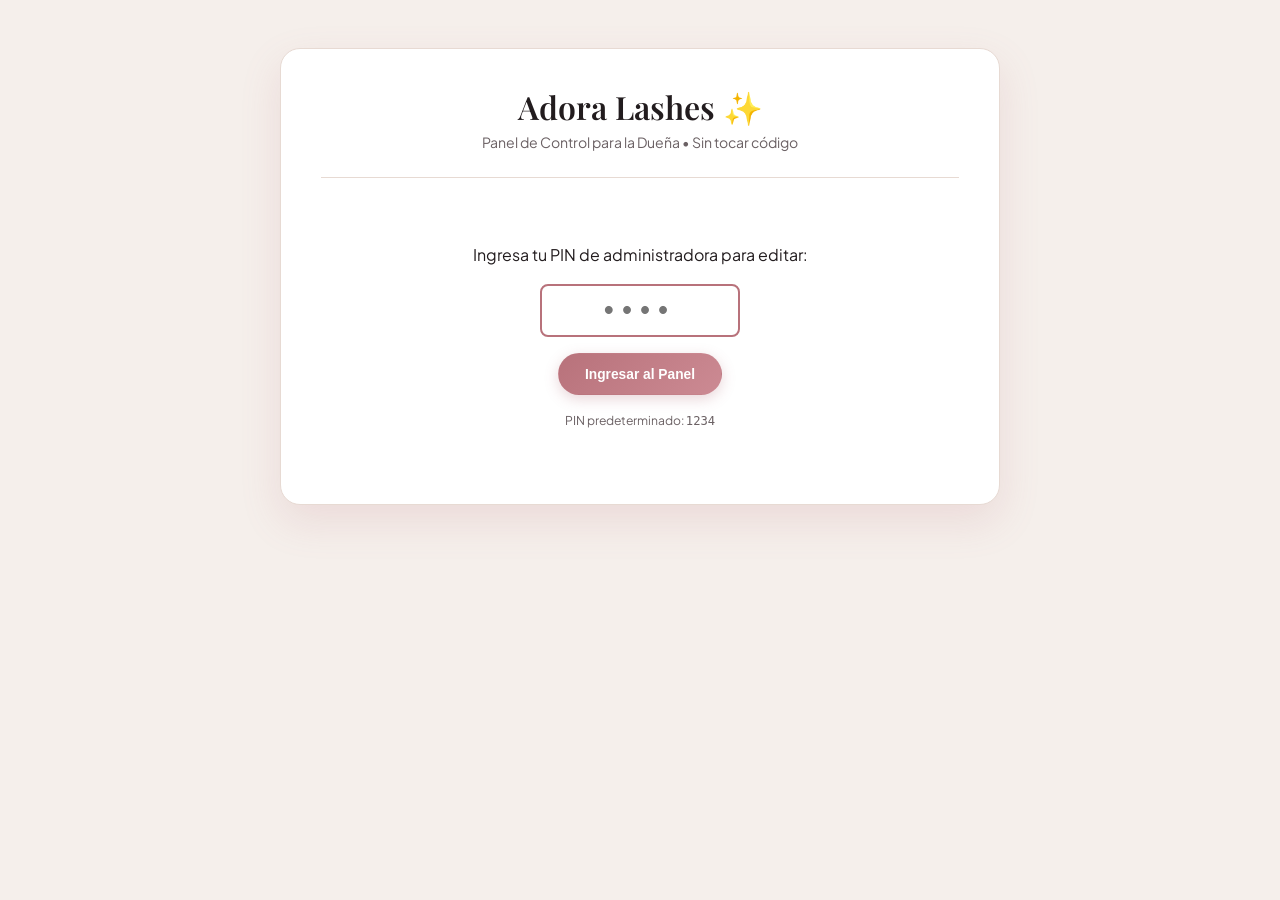
==== admin.html @ 778f9b96 "feat: Adora Lashes v2 - Agendador Bupa, paleta Cashmere, Guia fidedigna y editor visual" ====
<!DOCTYPE html>
<html lang="es">
<head>
  <meta charset="UTF-8">
  <meta name="viewport" content="width=device-width, initial-scale=1.0">
  <title>Panel de Administración | Adora Lashes</title>
  <meta name="robots" content="noindex, nofollow, noarchive">
  <link rel="preconnect" href="https://fonts.googleapis.com">
  <link rel="preconnect" href="https://fonts.gstatic.com" crossorigin>
  <link href="https://fonts.googleapis.com/css2?family=Playfair+Display:wght@600;700&family=Plus+Jakarta+Sans:wght@400;500;600;700&display=swap" rel="stylesheet">
  <link rel="stylesheet" href="style.css">
  <link rel="icon" href="data:image/svg+xml,<svg xmlns=%22http://www.w3.org/2000/svg%22 viewBox=%220 0 100 100%22><text y=%22.9em%22 font-size=%2290%22>✨</text></svg>">
  <style>
    body { background-color: #F5EFEB; min-height: 100vh; display: flex; flex-direction: column; }
    .admin-wrap { max-width: 720px; margin: 3rem auto; width: 90%; flex-grow: 1; }
    .admin-card { background: #FFFFFF; border: 1px solid var(--blush-200); border-radius: var(--radius-lg); padding: 2.5rem; box-shadow: var(--shadow-lg); }
    .admin-header { text-align: center; margin-bottom: 2rem; border-bottom: 1px solid var(--blush-200); padding-bottom: 1.5rem; }
    .admin-header h1 { font-size: 2rem; color: var(--dark); margin-bottom: 0.3rem; }
    .admin-header p { font-size: 0.88rem; color: var(--muted); }
    .pin-screen { text-align: center; padding: 2rem 0; }
    .pin-input { font-size: 1.8rem; letter-spacing: 8px; text-align: center; width: 200px; margin: 1rem auto; padding: 0.5rem; border: 2px solid var(--rose); border-radius: var(--radius-sm); outline: none; }
    .admin-section { margin-bottom: 1.8rem; }
    .admin-section h3 { font-size: 1.15rem; color: var(--rose); margin-bottom: 0.8rem; border-bottom: 1px dashed var(--blush-200); padding-bottom: 0.4rem; }
    .form-group label { font-size: 0.82rem; font-weight: 700; color: var(--dark); text-transform: uppercase; margin-bottom: 0.4rem; display: block; }
    .form-help { font-size: 0.76rem; color: var(--muted); margin-top: 0.3rem; }
    .admin-actions { display: flex; flex-wrap: wrap; gap: 0.8rem; margin-top: 2rem; padding-top: 1.5rem; border-top: 1px solid var(--blush-200); }
    .status-badge-preview { display: inline-block; padding: 0.3rem 0.8rem; border-radius: var(--pill); font-size: 0.8rem; font-weight: 700; }
    .status-open { background: #E8F5E9; color: #2E7D32; }
    .status-limited { background: #FFF8E1; color: #F57F17; }
    .status-closed { background: #FFEBEE; color: #C62828; }
    .msg-toast { display: none; padding: 0.8rem; border-radius: var(--radius-sm); text-align: center; font-size: 0.88rem; font-weight: 600; margin-bottom: 1.2rem; }
    .msg-success { background: #E8F5E9; color: #2E7D32; border: 1px solid #A5D6A7; }
  </style>
</head>
<body>

  <div class="admin-wrap">
    <div class="admin-card">
      <div class="admin-header">
        <h1>Adora Lashes ✨</h1>
        <p>Panel de Control para la Dueña • Sin tocar código</p>
      </div>

      <div id="toast" class="msg-toast msg-success"></div>

      <!-- Pantalla de Acceso con PIN -->
      <div id="loginScreen" class="pin-screen">
        <p>Ingresa tu PIN de administradora para editar:</p>
        <input type="password" id="pinInput" class="pin-input" maxlength="6" placeholder="••••">
        <br>
        <button type="button" id="loginBtn" class="btn btn-primary">Ingresar al Panel</button>
        <p class="form-help" style="margin-top:1rem">PIN predeterminado: <code>1234</code></p>
      </div>

      <!-- Formulario de Configuración -->
      <form id="adminForm" style="display:none;" novalidate>
        
        <div class="admin-section">
          <h3>1. Canal Oficial de WhatsApp</h3>
          <div class="form-group">
            <label for="waPhone">Enlace o Número de WhatsApp:</label>
            <input type="text" id="waPhone" class="form-group input" style="width:100%; padding:0.75rem; border:1px solid var(--blush-200); border-radius:6px;" required>
            <p class="form-help">Puedes colocar tu enlace QR (ej. <code>https://wa.me/qr/VRZJOHFBVE57G1</code>) o tu número con código (ej. <code>56912345678</code>).</p>
          </div>
        </div>

        <div class="admin-section">
          <h3>2. Barra de Anuncios Superior</h3>
          <div class="form-group">
            <label for="announcementText">Texto del Anuncio en la Web:</label>
            <input type="text" id="announcementText" class="form-group input" style="width:100%; padding:0.75rem; border:1px solid var(--blush-200); border-radius:6px;" maxlength="120" required>
            <p class="form-help">Ej: "✨ Fibras Coreanas & 100% Higiene • Agendando citas esta semana en Talca"</p>
          </div>
        </div>

        <div class="admin-section">
          <h3>3. Estado de la Agenda & Home Studio</h3>
          <div class="form-group">
            <label for="agendaStatus">Disponibilidad de Horas:</label>
            <select id="agendaStatus" style="width:100%; padding:0.75rem; border:1px solid var(--blush-200); border-radius:6px;">
              <option value="agendando">🟢 Agenda Abierta (Tomando Citas)</option>
              <option value="ultimos_cupos">🟡 Últimos Cupos del Mes</option>
              <option value="cerrada">🔴 Agenda Llena por Esta Semana</option>
            </select>
          </div>

          <div class="form-group" style="margin-top:1rem;">
            <label for="hoursText">Horarios de Atención:</label>
            <input type="text" id="hoursText" style="width:100%; padding:0.75rem; border:1px solid var(--blush-200); border-radius:6px;" placeholder="Lunes a Sábado: 10:00 - 20:30">
          </div>

          <div class="form-group" style="margin-top:1rem;">
            <label for="locationNote">Sector del Home Studio en Talca:</label>
            <input type="text" id="locationNote" style="width:100%; padding:0.75rem; border:1px solid var(--blush-200); border-radius:6px;" placeholder="Home Studio Climatizado (Talca)">
            <p class="form-help">Por seguridad, la dirección exacta no se muestra en la web; se indica que se envía por WhatsApp.</p>
          </div>
        </div>

        <div class="admin-actions">
          <button type="submit" class="btn btn-primary">
            💾 Guardar Cambios (Ver en Vivo)
          </button>
          
          <button type="button" id="downloadBtn" class="btn btn-outline">
            📥 Descargar config.json
          </button>

          <a href="index.html" class="btn btn-outline" target="_blank" rel="noopener noreferrer">
            👁️ Ver Sitio Web Principal →
          </a>
        </div>
      </form>

    </div>
  </div>

  <script>
    'use strict';
    const MASTER_PIN = '1234';
    const CONFIG_KEY = 'adoralash_admin_config';

    const loginScreen = document.getElementById('loginScreen');
    const adminForm = document.getElementById('adminForm');
    const pinInput = document.getElementById('pinInput');
    const loginBtn = document.getElementById('loginBtn');
    const toast = document.getElementById('toast');

    // Manejo de Login
    loginBtn.addEventListener('click', () => {
      if (pinInput.value.trim() === MASTER_PIN) {
        loginScreen.style.display = 'none';
        adminForm.style.display = 'block';
        loadValues();
      } else {
        alert('PIN incorrecto. El PIN predeterminado es 1234.');
        pinInput.value = '';
        pinInput.focus();
      }
    });

    pinInput.addEventListener('keydown', (e) => {
      if (e.key === 'Enter') loginBtn.click();
    });

    // Cargar valores existentes
    function loadValues() {
      let cfg = {
        whatsappPhone: "https://wa.me/qr/VRZJOHFBVE57G1",
        announcement: "✨ Fibras Coreanas & 100% Higiene • Atención en Home Studio Climatizado en Talca • Cita Previa",
        studioStatus: "agendando",
        hours: "Lunes a Sábado: 10:00 - 20:30 (Previa reserva)",
        locationNote: "Talca (Home Studio Privado - Dirección enviada al agendar por seguridad)"
      };

      const saved = localStorage.getItem(CONFIG_KEY);
      if (saved) {
        try { cfg = { ...cfg, ...JSON.parse(saved) }; } catch(e) {}
      }

      document.getElementById('waPhone').value = cfg.whatsappPhone || '';
      document.getElementById('announcementText').value = cfg.announcement || '';
      document.getElementById('agendaStatus').value = cfg.studioStatus || 'agendando';
      document.getElementById('hoursText').value = cfg.hours || '';
      document.getElementById('locationNote').value = cfg.locationNote || '';
    }

    function showToast(msg) {
      toast.textContent = msg;
      toast.style.display = 'block';
      setTimeout(() => { toast.style.display = 'none'; }, 3500);
    }

    // Guardar cambios
    adminForm.addEventListener('submit', (e) => {
      e.preventDefault();
      const cfg = {
        whatsappPhone: document.getElementById('waPhone').value.trim(),
        announcement: document.getElementById('announcementText').value.trim(),
        studioStatus: document.getElementById('agendaStatus').value,
        hours: document.getElementById('hoursText').value.trim(),
        locationNote: document.getElementById('locationNote').value.trim()
      };

      localStorage.setItem(CONFIG_KEY, JSON.stringify(cfg));
      showToast('✓ ¡Cambios guardados con éxito en este navegador!');
    });

    // Descargar config.json para subirlo al hosting
    document.getElementById('downloadBtn').addEventListener('click', () => {
      const cfg = {
        whatsappPhone: document.getElementById('waPhone').value.trim(),
        announcement: document.getElementById('announcementText').value.trim(),
        studioStatus: document.getElementById('agendaStatus').value,
        hours: document.getElementById('hoursText').value.trim(),
        locationNote: document.getElementById('locationNote').value.trim()
      };

      const blob = new Blob([JSON.stringify(cfg, null, 2)], { type: 'application/json' });
      const url = URL.createObjectURL(blob);
      const a = document.createElement('a');
      a.href = url;
      a.download = 'config.json';
      a.click();
      URL.revokeObjectURL(url);
      showToast('✓ Descarga de config.json lista para actualizar.');
    });
  </script>
</body>
</html>
---- style.css ----
/* ADORA LASHES - ESTÉTICA ALTA GAMA (Warm Cashmere, Nude Rosé & Deep Charcoal) */
:root {
  --serif: 'Playfair Display', Georgia, serif;
  --sans: 'Plus Jakarta Sans', -apple-system, sans-serif;
  --bg-page: #FBF9F7;
  --bg-card: #FFFFFF;
  --blush-50: #F8F3F0;
  --blush-100: #F3EAE4;
  --blush-200: #E7DAD3;
  --rose: #B8727B;
  --rose-hover: #9D5962;
  --rose-light: #CC8A93;
  --dark: #221C1E;
  --muted: #6B6164;
  --radius-sm: 8px;
  --radius-md: 14px;
  --radius-lg: 20px;
  --pill: 50px;
  --shadow-sm: 0 4px 14px rgba(184, 114, 123, 0.08);
  --shadow-md: 0 10px 28px rgba(184, 114, 123, 0.12);
  --shadow-lg: 0 16px 40px rgba(184, 114, 123, 0.16);
  --tr: all 0.25s ease;
}
*, *::before, *::after { box-sizing: border-box; margin: 0; padding: 0; }
html { scroll-behavior: smooth; font-size: 16px; }
body { font-family: var(--sans); background-color: var(--bg-page); color: var(--dark); line-height: 1.6; -webkit-font-smoothing: antialiased; }
.container { width: 90%; max-width: 1120px; margin: 0 auto; }
.text-center { text-align: center; }

/* Tipografía */
h1, h2, h3, h4 { font-family: var(--serif); font-weight: 600; line-height: 1.25; color: var(--dark); }
h1 { font-size: clamp(2.3rem, 4vw, 3.8rem); margin-bottom: 1rem; line-height: 1.15; }
h2 { font-size: clamp(1.8rem, 3vw, 2.5rem); margin-bottom: 0.8rem; }
h3 { font-size: 1.3rem; margin-bottom: 0.4rem; }
.italic-serif { font-style: italic; color: var(--rose); font-weight: 400; }
.section-kicker { text-transform: uppercase; letter-spacing: 2px; font-size: 0.74rem; font-weight: 700; color: var(--rose); display: block; margin-bottom: 0.5rem; }

/* Botones */
.btn { display: inline-flex; align-items: center; justify-content: center; gap: 0.5rem; padding: 0.8rem 1.6rem; border-radius: var(--pill); font-size: 0.86rem; font-weight: 600; text-decoration: none; cursor: pointer; transition: var(--tr); border: 1px solid transparent; }
.btn-sm { padding: 0.5rem 1.2rem; font-size: 0.8rem; }
.btn-primary { background: linear-gradient(135deg, var(--rose) 0%, var(--rose-light) 100%); color: #FFF; box-shadow: 0 4px 14px rgba(167, 93, 103, 0.25); }
.btn-primary:hover { background: var(--rose-hover); transform: translateY(-2px); box-shadow: 0 8px 20px rgba(167, 93, 103, 0.35); }
.btn-outline { background: transparent; color: var(--rose); border-color: var(--rose); }
.btn-outline:hover { background: var(--blush-100); }
.btn-block { width: 100%; }

/* Header & Barra Superior */
.top-announcement { background: linear-gradient(90deg, #9C515B, #B86B76, #9C515B); color: #FFF; text-align: center; font-size: 0.78rem; font-weight: 600; padding: 0.4rem 1rem; letter-spacing: 0.3px; }
.site-header { position: sticky; top: 0; background: rgba(250, 247, 246, 0.95); backdrop-filter: blur(12px); border-bottom: 1px solid rgba(236, 207, 199, 0.6); z-index: 100; padding: 0.75rem 0; }
.nav-wrapper { display: flex; justify-content: space-between; align-items: center; }
.brand-logo { text-decoration: none; display: flex; align-items: center; gap: 0.75rem; }
.brand-avatar-mini { width: 44px; height: 44px; border-radius: 50%; padding: 2px; background: linear-gradient(135deg, var(--rose), var(--blush-200)); box-shadow: var(--shadow-sm); }
.brand-avatar-mini img { width: 100%; height: 100%; border-radius: 50%; object-fit: cover; }
.brand-name { font-family: var(--serif); font-size: 1.35rem; font-weight: 700; color: var(--dark); }
.brand-sub { font-size: 0.6rem; letter-spacing: 2px; color: var(--rose); font-weight: 700; margin-top: -3px; display: block; }
.nav-menu { display: flex; align-items: center; gap: 1.6rem; }
.nav-menu a:not(.btn) { text-decoration: none; color: var(--dark); font-size: 0.85rem; font-weight: 600; transition: var(--tr); }
.nav-menu a:not(.btn):hover { color: var(--rose); }
.nav-special { color: var(--rose) !important; background: var(--blush-100); padding: 0.3rem 0.8rem; border-radius: var(--pill); border: 1px solid var(--blush-200); }
.mobile-menu-btn { display: none; background: none; border: none; cursor: pointer; width: 26px; height: 18px; position: relative; }
.mobile-menu-btn span { display: block; width: 100%; height: 2px; background: var(--dark); position: absolute; transition: var(--tr); }
.mobile-menu-btn span:first-child { top: 3px; }
.mobile-menu-btn span:last-child { bottom: 3px; }

/* Hero */
.hero { padding: 3.5rem 0 3rem; }
.hero-grid { display: grid; grid-template-columns: 1.15fr 0.85fr; gap: 2.5rem; align-items: center; }
.profile-pill { display: inline-flex; align-items: center; gap: 0.5rem; padding: 0.3rem 0.9rem; background: var(--blush-100); border: 1px solid var(--blush-200); border-radius: var(--pill); font-size: 0.78rem; font-weight: 700; color: var(--rose); margin-bottom: 1rem; }
.bio-highlight-box { background: var(--bg-card); border-left: 3px solid var(--rose); padding: 0.9rem 1.1rem; border-radius: 0 var(--radius-sm) var(--radius-sm) 0; box-shadow: var(--shadow-sm); margin-bottom: 1.6rem; font-size: 0.88rem; color: var(--muted); }
.bio-highlight-box strong { color: var(--dark); }
.faith-quote { font-family: var(--serif); font-size: 0.9rem; color: var(--rose); margin-top: 0.4rem; }
.hero-actions { display: flex; gap: 1rem; align-items: center; flex-wrap: wrap; margin-bottom: 1.6rem; }
.hero-perks { display: flex; gap: 1.3rem; font-size: 0.8rem; color: var(--muted); font-weight: 600; }

/* Instagram Card Mockup */
.instagram-card-mockup { background: var(--bg-card); border: 1px solid var(--blush-200); border-radius: var(--radius-lg); padding: 1.5rem; box-shadow: var(--shadow-lg); }
.insta-header { display: flex; align-items: center; gap: 1.1rem; margin-bottom: 1rem; }
.insta-avatar-large { width: 72px; height: 72px; border-radius: 50%; padding: 2px; background: linear-gradient(135deg, var(--rose), var(--blush-200)); flex-shrink: 0; }
.insta-avatar-large img { width: 100%; height: 100%; border-radius: 50%; object-fit: cover; }
.insta-user { font-weight: 700; font-size: 1.05rem; }
.verified-badge { background: var(--rose); color: #FFF; width: 17px; height: 17px; border-radius: 50%; display: inline-flex; align-items: center; justify-content: center; font-size: 0.62rem; margin-left: 0.3rem; }
.insta-stats { display: flex; gap: 1.2rem; margin-top: 0.4rem; }
.stat-box { display: flex; flex-direction: column; }
.stat-num { font-weight: 700; font-size: 0.92rem; color: var(--dark); }
.stat-lbl { font-size: 0.68rem; color: var(--muted); }
.real-works-preview { display: grid; grid-template-columns: 1fr 1fr; gap: 0.75rem; }
.work-thumb { border-radius: var(--radius-sm); overflow: hidden; position: relative; border: 1px solid var(--blush-200); }
.work-thumb img { width: 100%; height: 125px; object-fit: cover; display: block; transition: transform 0.4s ease; }
.work-thumb:hover img { transform: scale(1.06); }
.work-label { position: absolute; bottom: 0; left: 0; right: 0; background: rgba(34, 28, 30, 0.85); color: #FFF; font-size: 0.68rem; font-weight: 700; text-align: center; padding: 0.2rem 0.4rem; }

/* Sección Servicios & Asistente */
.section { padding: 4rem 0; }
.section-head { max-width: 660px; margin: 0 auto 2.5rem; }
.section-desc { color: var(--muted); font-size: 0.94rem; }
.style-advisor { background: var(--blush-100); padding: 1.2rem; border-radius: var(--radius-md); border: 1px solid var(--blush-200); margin-top: 1.5rem; }
.advisor-title { display: block; font-size: 0.78rem; font-weight: 700; color: var(--rose); margin-bottom: 0.7rem; text-transform: uppercase; letter-spacing: 1px; }
.advisor-options { display: flex; flex-wrap: wrap; gap: 0.5rem; justify-content: center; }
.advisor-btn { background: #FFF; border: 1px solid var(--blush-200); padding: 0.4rem 0.9rem; border-radius: var(--pill); font: inherit; font-size: 0.8rem; font-weight: 600; color: var(--dark); cursor: pointer; transition: var(--tr); }
.advisor-btn:hover, .advisor-btn.active { background: var(--rose); color: #FFF; border-color: var(--rose); box-shadow: 0 4px 10px rgba(167, 93, 103, 0.2); }

/* Grid de Servicios */
.services-grid { display: grid; grid-template-columns: repeat(auto-fit, minmax(270px, 1fr)); gap: 1.6rem; }
.service-card { background: var(--bg-card); border-radius: var(--radius-md); border: 1px solid rgba(236, 207, 199, 0.7); box-shadow: var(--shadow-sm); overflow: hidden; display: flex; flex-direction: column; transition: var(--tr); position: relative; }
.service-card:hover { transform: translateY(-4px); box-shadow: var(--shadow-md); border-color: var(--rose); }
.service-card.card-highlight { border-color: var(--rose); box-shadow: 0 0 0 3px rgba(167, 93, 103, 0.25); transform: translateY(-4px); }
.service-card.featured { border: 1.5px solid var(--rose); }
.card-img-header { width: 100%; height: 180px; overflow: hidden; }
.card-img-header img { width: 100%; height: 100%; object-fit: cover; transition: transform 0.4s ease; }
.service-card:hover .card-img-header img { transform: scale(1.06); }
.card-body { padding: 1.6rem 1.4rem; display: flex; flex-direction: column; flex-grow: 1; }
.card-badge { position: absolute; top: 12px; right: 14px; font-size: 0.65rem; font-weight: 700; text-transform: uppercase; padding: 0.2rem 0.65rem; border-radius: var(--pill); background: var(--rose); color: #FFF; box-shadow: 0 4px 8px rgba(0,0,0,0.15); }
.service-number { font-size: 0.7rem; color: var(--rose); font-weight: 700; letter-spacing: 1.5px; text-transform: uppercase; margin-bottom: 0.35rem; }
.service-card p { font-size: 0.85rem; color: var(--muted); line-height: 1.5; margin-bottom: 1.1rem; }
.card-features { list-style: none; font-size: 0.8rem; margin-bottom: 1.4rem; flex-grow: 1; }
.card-features li { margin-bottom: 0.4rem; }
.card-features li::before { content: "• "; color: var(--rose); font-weight: bold; }
.card-link { color: var(--rose); text-decoration: none; font-size: 0.85rem; font-weight: 700; transition: var(--tr); }
.card-link:hover { color: var(--dark); padding-left: 3px; }

/* Diseños de Autor */
.specials-section { background: linear-gradient(180deg, var(--blush-50) 0%, var(--blush-100) 100%); border-top: 1px solid var(--blush-200); border-bottom: 1px solid var(--blush-200); }
.specials-grid { display: grid; grid-template-columns: 1fr 1fr; gap: 1.8rem; max-width: 920px; margin: 0 auto; }
.special-card { background: #FFF; border: 1.5px solid var(--rose); border-radius: var(--radius-lg); overflow: hidden; box-shadow: var(--shadow-md); position: relative; display: flex; flex-direction: column; }
.special-badge { position: absolute; top: 12px; right: 12px; background: var(--rose); color: #FFF; font-size: 0.68rem; font-weight: 700; text-transform: uppercase; padding: 0.25rem 0.75rem; border-radius: var(--pill); z-index: 2; }
.special-img-wrap { width: 100%; height: 200px; overflow: hidden; }
.special-img-wrap img { width: 100%; height: 100%; object-fit: cover; transition: transform 0.4s ease; }
.special-card:hover .special-img-wrap img { transform: scale(1.05); }
.special-content { padding: 1.8rem 1.6rem; display: flex; flex-direction: column; flex-grow: 1; }
.special-sub { color: var(--rose); font-size: 0.85rem; font-weight: 600; margin-bottom: 1.1rem; }

/* Galería */
.gallery-grid { display: grid; grid-template-columns: repeat(auto-fit, minmax(250px, 1fr)); gap: 1.2rem; }
.gallery-item { border-radius: var(--radius-md); overflow: hidden; position: relative; aspect-ratio: 4 / 3; box-shadow: var(--shadow-sm); border: 1px solid var(--blush-200); }
.gallery-item img { width: 100%; height: 100%; object-fit: cover; transition: transform 0.5s ease; }
.gallery-item:hover img { transform: scale(1.08); }
.gallery-caption { position: absolute; bottom: 0; left: 0; right: 0; background: linear-gradient(to top, rgba(34, 28, 30, 0.9) 0%, transparent 100%); color: #FFF; font-size: 0.78rem; font-weight: 600; padding: 1.2rem 0.8rem 0.5rem; }

/* Guía de Cuidados */
.care-section { background: linear-gradient(180deg, var(--bg-page) 0%, var(--blush-100) 100%); border-top: 1px solid var(--blush-200); border-bottom: 1px solid var(--blush-200); }
.care-grid { display: grid; grid-template-columns: repeat(auto-fit, minmax(240px, 1fr)); gap: 1.4rem; }
.care-card { background: #FFFFFF; padding: 1.8rem 1.4rem; border-radius: var(--radius-md); border: 1px solid var(--blush-200); box-shadow: var(--shadow-sm); position: relative; display: flex; flex-direction: column; }
.care-step { font-size: 0.7rem; font-weight: 700; color: var(--rose); text-transform: uppercase; letter-spacing: 1px; margin-bottom: 0.5rem; display: block; }
.care-card h4 { font-size: 1.15rem; margin-bottom: 0.5rem; color: var(--dark); }
.care-card p { font-size: 0.85rem; color: var(--muted); line-height: 1.5; }
.care-card.care-full { grid-column: 1 / -1; background: linear-gradient(135deg, #FFFFFF 0%, var(--blush-50) 100%); border: 1.5px solid var(--rose); }

/* Home Studio Box */
.studio-box { background: #FFFFFF; border: 1px solid var(--blush-200); border-radius: var(--radius-lg); padding: 2.5rem 2rem; box-shadow: var(--shadow-md); text-align: center; max-width: 780px; margin: 0 auto; }
.studio-badge { display: inline-block; padding: 0.35rem 1rem; background: var(--blush-100); color: var(--rose); font-size: 0.78rem; font-weight: 700; border-radius: var(--pill); margin-bottom: 1rem; border: 1px solid var(--blush-200); }
.studio-box p { font-size: 0.95rem; color: var(--muted); line-height: 1.6; margin-bottom: 1.4rem; }
.studio-privacy-notice { background: var(--blush-50); border: 1px dashed var(--rose); border-radius: var(--radius-sm); padding: 0.9rem 1.2rem; font-size: 0.84rem; color: var(--dark); }

/* Formulario */
.contact-container { max-width: 660px; }
.clean-form { background: #FFF; padding: 2.2rem; border-radius: var(--radius-lg); border: 1px solid var(--blush-200); box-shadow: var(--shadow-lg); }
.form-row { display: grid; grid-template-columns: 1fr 1fr; gap: 1rem; }
.form-group { margin-bottom: 1rem; }
.form-group label { display: block; font-size: 0.78rem; font-weight: 600; margin-bottom: 0.35rem; text-transform: uppercase; color: var(--dark); }
.form-group input, .form-group select { width: 100%; padding: 0.7rem 0.9rem; border: 1px solid var(--blush-200); border-radius: var(--radius-sm); background: var(--bg-page); font: inherit; font-size: 0.86rem; outline: none; transition: var(--tr); }
.form-group input:focus, .form-group select:focus { border-color: var(--rose); background: #FFF; box-shadow: 0 0 0 3px rgba(167, 93, 103, 0.15); }
.privacy-check { display: flex; align-items: flex-start; gap: 0.5rem; font-size: 0.76rem; color: var(--muted); margin-bottom: 1.2rem; cursor: pointer; }
.privacy-check input { margin-top: 0.15rem; accent-color: var(--rose); }
.form-feedback { margin-top: 0.8rem; font-size: 0.84rem; text-align: center; min-height: 1.2rem; }
.form-feedback.error { color: #D32F2F; }
.form-feedback.success { color: #2E7D32; }

/* Botón Flotante WhatsApp & Footer */
.whatsapp-float { position: fixed; bottom: 20px; right: 20px; background: #25D366; color: #FFF; width: 52px; height: 52px; border-radius: 50%; display: flex; align-items: center; justify-content: center; box-shadow: 0 8px 22px rgba(37, 211, 102, 0.4); z-index: 99; transition: var(--tr); text-decoration: none; }
.whatsapp-float:hover { transform: scale(1.1); box-shadow: 0 12px 28px rgba(37, 211, 102, 0.55); }
.site-footer { background: #1C1719; color: #FAF7F6; padding: 3rem 0 1.5rem; margin-top: 3.5rem; }
.footer-grid { display: grid; grid-template-columns: 2fr 1fr 1fr; gap: 2rem; padding-bottom: 1.8rem; border-bottom: 1px solid rgba(255, 255, 255, 0.1); }
.footer-brand .brand-title { color: #FFF; font-size: 1.5rem; }
.footer-brand p { color: #B5ABB0; font-size: 0.84rem; margin: 0.5rem 0 0.8rem; line-height: 1.6; }
.footer-social a { color: var(--blush-200); text-decoration: none; font-size: 0.84rem; font-weight: 600; }
.footer-col h6 { font-size: 0.78rem; text-transform: uppercase; letter-spacing: 2px; color: var(--rose-light); margin-bottom: 0.8rem; }
.footer-col ul { list-style: none; }
.footer-col ul li { font-size: 0.82rem; color: #B5ABB0; margin-bottom: 0.4rem; }
.footer-bottom { padding-top: 1.2rem; color: #7D7277; font-size: 0.74rem; }

/* Modal Secreto de Administración */
.secret-admin-modal { position: fixed; inset: 0; background: rgba(34, 28, 30, 0.7); backdrop-filter: blur(8px); z-index: 10000; display: flex; align-items: center; justify-content: center; padding: 1rem; }
.secret-admin-card { background: #FFFFFF; border: 1px solid var(--blush-200); border-radius: var(--radius-lg); padding: 2rem 1.8rem; width: 100%; max-width: 420px; box-shadow: var(--shadow-lg); position: relative; text-align: center; }
.secret-close { position: absolute; top: 10px; right: 14px; background: none; border: none; font-size: 1.6rem; cursor: pointer; color: var(--muted); }
.secret-input { width: 100%; padding: 0.7rem 0.9rem; border: 1px solid var(--blush-200); border-radius: var(--radius-sm); background: var(--bg-page); font: inherit; font-size: 0.88rem; margin: 0.4rem 0 0.8rem; outline: none; }
.secret-field { text-align: left; margin-bottom: 0.8rem; }
.secret-field label { font-size: 0.74rem; font-weight: 700; color: var(--rose); text-transform: uppercase; }
.quick-status-btns { display: flex; gap: 0.35rem; margin-top: 0.3rem; flex-wrap: wrap; }
.quick-btn { background: var(--blush-100); border: 1px solid var(--blush-200); padding: 0.25rem 0.6rem; border-radius: var(--pill); font-size: 0.72rem; cursor: pointer; font-weight: 600; color: var(--dark); transition: var(--tr); }
.quick-btn:hover { background: var(--rose); color: #FFFFFF; }

/* Modo Diseñador Visual Activo */
body.designer-mode-active [contenteditable="true"] { outline: 1.5px dashed var(--rose) !important; outline-offset: 3px; cursor: text !important; }
body.designer-mode-active [contenteditable="true"]:hover { outline-color: #2E7D32 !important; background-color: rgba(255, 255, 255, 0.4); }
body.designer-mode-active [contenteditable="true"]:focus { outline: 2px solid var(--rose) !important; background-color: #FFFFFF; }

/* Barra Flotante del Diseñador */
.designer-bar { position: fixed; bottom: 14px; left: 50%; transform: translateX(-50%); background: #1C1719; color: #FFFFFF; padding: 0.5rem 1rem; border-radius: var(--pill); box-shadow: 0 10px 30px rgba(0, 0, 0, 0.45); z-index: 10001; display: flex; align-items: center; gap: 0.6rem; max-width: 95vw; flex-wrap: wrap; justify-content: center; border: 1px solid rgba(255, 255, 255, 0.15); }
.designer-bar span { font-size: 0.76rem; font-weight: 600; color: #EADFD8; }
.designer-btn { background: rgba(255, 255, 255, 0.12); border: 1px solid rgba(255, 255, 255, 0.2); color: #FFFFFF; padding: 0.4rem 0.75rem; border-radius: var(--pill); font: inherit; font-size: 0.75rem; font-weight: 600; cursor: pointer; transition: var(--tr); display: inline-flex; align-items: center; gap: 0.3rem; }
.designer-btn:hover { background: var(--rose); color: #FFFFFF; }
.designer-btn.btn-save { background: #2E7D32; border-color: #4CAF50; }
.designer-btn.btn-save:hover { background: #1B5E20; }
.designer-btn.btn-exit { background: #C62828; border-color: #EF5350; }
.designer-btn.btn-exit:hover { background: #B71C1C; }

/* Popover Flotante de Colores */
.color-picker-popover { position: fixed; bottom: 70px; left: 50%; transform: translateX(-50%); background: #FFFFFF; border: 1px solid var(--blush-200); border-radius: var(--radius-md); padding: 1.2rem; box-shadow: var(--shadow-lg); z-index: 10002; width: 320px; max-width: 90vw; color: var(--dark); text-align: left; }
.color-picker-popover h4 { font-size: 0.95rem; margin-bottom: 0.6rem; color: var(--dark); }
.preset-grid { display: grid; grid-template-columns: 1fr 1fr; gap: 0.5rem; margin-bottom: 0.8rem; }
.preset-theme-btn { display: flex; align-items: center; gap: 0.5rem; padding: 0.4rem 0.6rem; background: var(--bg-page); border: 1px solid var(--blush-200); border-radius: var(--radius-sm); font: inherit; font-size: 0.75rem; font-weight: 600; cursor: pointer; text-align: left; }
.preset-theme-btn:hover { border-color: var(--rose); background: #FFFFFF; }
.theme-dot { width: 14px; height: 14px; border-radius: 50%; border: 1px solid rgba(0,0,0,0.1); flex-shrink: 0; }
.custom-color-inputs { display: flex; gap: 0.8rem; align-items: center; padding-top: 0.6rem; border-top: 1px dashed var(--blush-200); justify-content: space-between; }
.color-input-item { display: flex; flex-direction: column; gap: 0.2rem; font-size: 0.72rem; font-weight: 700; color: var(--muted); }
.color-input-item input[type="color"] { width: 44px; height: 32px; border: 1px solid var(--blush-200); border-radius: 6px; cursor: pointer; padding: 0; background: none; }

/* Agendamiento Fácil Estilo Bupa */
.bupa-card { background: #FFFFFF; border: 1px solid var(--blush-200); border-radius: var(--radius-lg); padding: 2.2rem 1.8rem; box-shadow: var(--shadow-lg); max-width: 680px; margin: 0 auto; text-align: center; }
.stepper-header { margin-bottom: 2rem; }
.stepper-progress-track { height: 6px; background: var(--blush-100); border-radius: var(--pill); overflow: hidden; margin-bottom: 0.8rem; }
.stepper-progress-fill { height: 100%; background: linear-gradient(90deg, var(--rose), var(--rose-light)); border-radius: var(--pill); transition: width 0.35s ease; }
.stepper-steps-indicator { display: flex; justify-content: space-between; font-size: 0.76rem; font-weight: 700; color: var(--muted); }
.step-num-pill.active { color: var(--rose); }
.bupa-question { font-size: 1.4rem; color: var(--dark); margin-bottom: 0.3rem; }
.bupa-sub { font-size: 0.85rem; color: var(--muted); margin-bottom: 1.4rem; }
.bupa-choices-grid { display: grid; grid-template-columns: 1fr 1fr; gap: 0.85rem; }
.bupa-choice-btn { background: var(--bg-page); border: 1.5px solid var(--blush-200); border-radius: var(--radius-md); padding: 0.95rem 0.85rem; display: flex; align-items: center; gap: 0.75rem; text-align: left; cursor: pointer; transition: var(--tr); }
.bupa-choice-btn:hover, .bupa-choice-btn.selected { border-color: var(--rose); background: #FFFFFF; transform: translateY(-2px); box-shadow: var(--shadow-sm); }
.bupa-choice-icon { font-size: 1.4rem; flex-shrink: 0; }
.bupa-choice-info strong { display: block; font-size: 0.86rem; color: var(--dark); }
.bupa-choice-info small { font-size: 0.72rem; color: var(--muted); line-height: 1.2; display: block; margin-top: 2px; }
.chips-group { text-align: left; }
.chips-label { font-size: 0.78rem; font-weight: 700; color: var(--rose); text-transform: uppercase; display: block; margin-bottom: 0.5rem; }
.chips-row { display: flex; flex-wrap: wrap; gap: 0.5rem; }
.time-chip { background: var(--bg-page); border: 1px solid var(--blush-200); padding: 0.55rem 0.95rem; border-radius: var(--pill); font: inherit; font-size: 0.82rem; font-weight: 600; color: var(--dark); cursor: pointer; transition: var(--tr); }
.time-chip:hover, .time-chip.active { background: var(--rose); color: #FFFFFF; border-color: var(--rose); box-shadow: 0 4px 12px rgba(184, 114, 123, 0.25); }
.bupa-input-wrap { margin-bottom: 1.2rem; }
.bupa-name-input { width: 100%; max-width: 440px; padding: 0.85rem 1.1rem; border: 2px solid var(--blush-200); border-radius: var(--radius-md); font: inherit; font-size: 1rem; text-align: center; outline: none; transition: var(--tr); background: var(--bg-page); }
.bupa-name-input:focus { border-color: var(--rose); background: #FFFFFF; box-shadow: 0 0 0 3px rgba(184, 114, 123, 0.15); }
.bupa-summary-card { background: var(--blush-50); border: 1px dashed var(--rose); border-radius: var(--radius-sm); padding: 0.8rem 1.2rem; margin-bottom: 1.2rem; display: flex; justify-content: space-around; flex-wrap: wrap; gap: 0.6rem; font-size: 0.82rem; }
.summary-item .sum-lbl { color: var(--muted); margin-right: 0.3rem; }
.summary-item strong { color: var(--dark); }
.bupa-nav-actions { display: flex; justify-content: center; gap: 0.8rem; margin-top: 1.4rem; flex-wrap: wrap; }
.btn-block-cta { width: 100%; max-width: 440px; font-size: 0.92rem; padding: 0.95rem; }
.privacy-tiny-row { margin-bottom: 0.8rem; text-align: center; }

/* Responsive */
@media (max-width: 900px) { .hero-grid, .specials-grid, .footer-grid { grid-template-columns: 1fr; } }
@media (max-width: 768px) {
  .form-row { grid-template-columns: 1fr; }
  .mobile-menu-btn { display: block; }
  .nav-menu { position: absolute; top: 100%; left: 0; right: 0; background: var(--bg-page); flex-direction: column; padding: 1.2rem; box-shadow: var(--shadow-lg); border-bottom: 1px solid var(--blush-200); display: none; }
  .nav-menu.open { display: flex; }
}
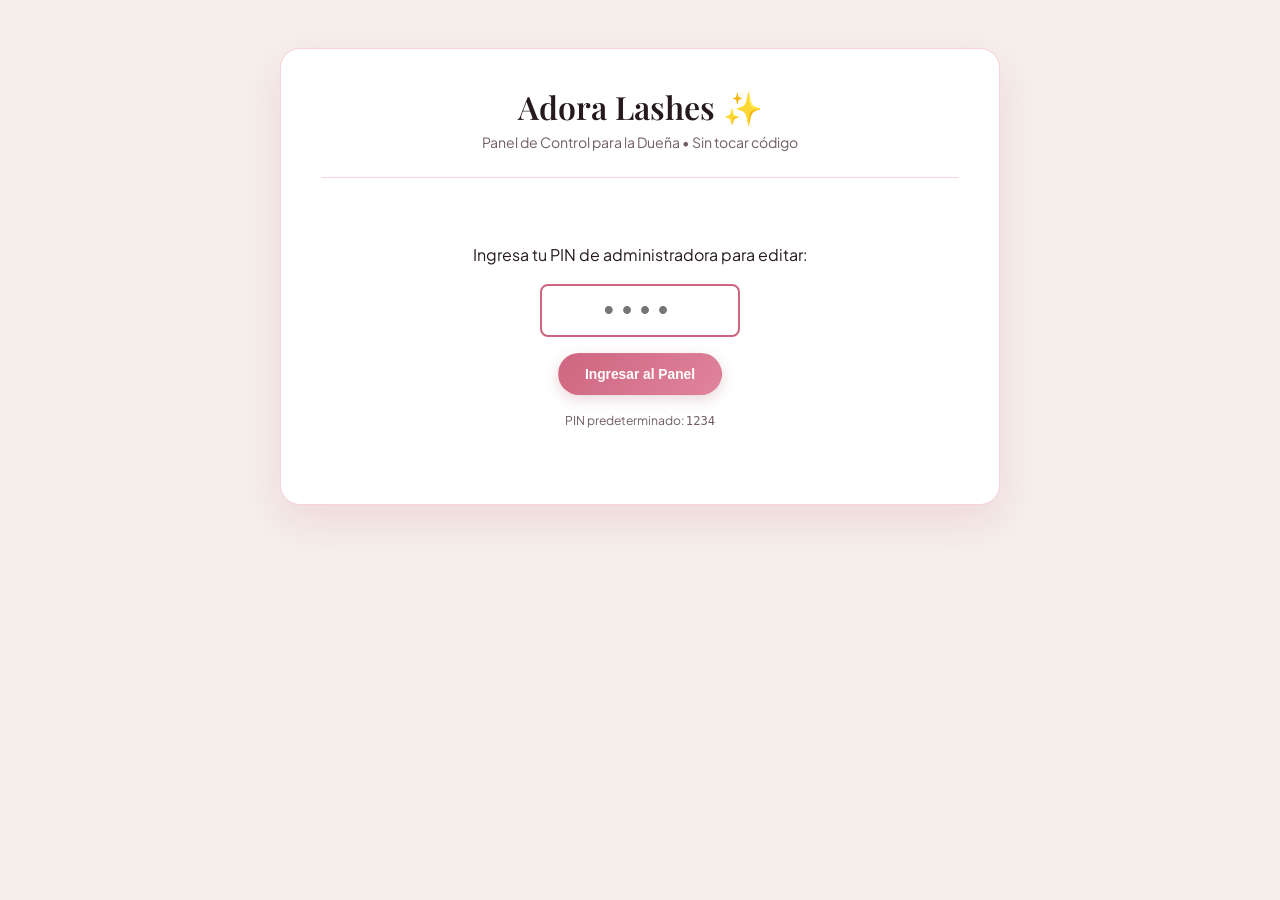
==== commit 24896bb4: "feat: Integracion directa WhatsApp (+56956407107) y paletas trending chic parisinas" ====
--- a/admin.html
+++ b/admin.html
@@ -60,7 +60,7 @@
           <div class="form-group">
             <label for="waPhone">Enlace o Número de WhatsApp:</label>
             <input type="text" id="waPhone" class="form-group input" style="width:100%; padding:0.75rem; border:1px solid var(--blush-200); border-radius:6px;" required>
-            <p class="form-help">Puedes colocar tu enlace QR (ej. <code>https://wa.me/qr/VRZJOHFBVE57G1</code>) o tu número con código (ej. <code>56912345678</code>).</p>
+            <p class="form-help">Número con código de Chile sin signos ni espacios (ej. <code>56956407107</code>) o tu enlace.</p>
           </div>
         </div>
 
@@ -145,7 +145,7 @@
     // Cargar valores existentes
     function loadValues() {
       let cfg = {
-        whatsappPhone: "https://wa.me/qr/VRZJOHFBVE57G1",
+        whatsappPhone: "56956407107",
         announcement: "✨ Fibras Coreanas & 100% Higiene • Atención en Home Studio Climatizado en Talca • Cita Previa",
         studioStatus: "agendando",
         hours: "Lunes a Sábado: 10:00 - 20:30 (Previa reserva)",
--- a/style.css
+++ b/style.css
@@ -1,24 +1,24 @@
-/* ADORA LASHES - ESTÉTICA ALTA GAMA (Warm Cashmere, Nude Rosé & Deep Charcoal) */
+/* ADORA LASHES - ESTÉTICA ALTA GAMA (French Rosé Chic, Seda Macaron & Ébano Cassis) */
 :root {
   --serif: 'Playfair Display', Georgia, serif;
   --sans: 'Plus Jakarta Sans', -apple-system, sans-serif;
-  --bg-page: #FBF9F7;
+  --bg-page: #FAF3F6;
   --bg-card: #FFFFFF;
-  --blush-50: #F8F3F0;
-  --blush-100: #F3EAE4;
-  --blush-200: #E7DAD3;
-  --rose: #B8727B;
-  --rose-hover: #9D5962;
-  --rose-light: #CC8A93;
-  --dark: #221C1E;
-  --muted: #6B6164;
+  --blush-50: #FFF3F6;
+  --blush-100: #FCE6EC;
+  --blush-200: #F7D2DD;
+  --rose: #CE657F;
+  --rose-hover: #B44F69;
+  --rose-light: #E0859C;
+  --dark: #261A1F;
+  --muted: #725D66;
   --radius-sm: 8px;
   --radius-md: 14px;
   --radius-lg: 20px;
   --pill: 50px;
-  --shadow-sm: 0 4px 14px rgba(184, 114, 123, 0.08);
-  --shadow-md: 0 10px 28px rgba(184, 114, 123, 0.12);
-  --shadow-lg: 0 16px 40px rgba(184, 114, 123, 0.16);
+  --shadow-sm: 0 4px 14px rgba(206, 101, 127, 0.09);
+  --shadow-md: 0 10px 28px rgba(206, 101, 127, 0.13);
+  --shadow-lg: 0 16px 40px rgba(206, 101, 127, 0.17);
   --tr: all 0.25s ease;
 }
 *, *::before, *::after { box-sizing: border-box; margin: 0; padding: 0; }
@@ -45,7 +45,7 @@
 .btn-block { width: 100%; }
 
 /* Header & Barra Superior */
-.top-announcement { background: linear-gradient(90deg, #9C515B, #B86B76, #9C515B); color: #FFF; text-align: center; font-size: 0.78rem; font-weight: 600; padding: 0.4rem 1rem; letter-spacing: 0.3px; }
+.top-announcement { background: linear-gradient(90deg, #B44F69, #CE657F, #B44F69); color: #FFF; text-align: center; font-size: 0.78rem; font-weight: 600; padding: 0.4rem 1rem; letter-spacing: 0.3px; }
 .site-header { position: sticky; top: 0; background: rgba(250, 247, 246, 0.95); backdrop-filter: blur(12px); border-bottom: 1px solid rgba(236, 207, 199, 0.6); z-index: 100; padding: 0.75rem 0; }
 .nav-wrapper { display: flex; justify-content: space-between; align-items: center; }
 .brand-logo { text-decoration: none; display: flex; align-items: center; gap: 0.75rem; }
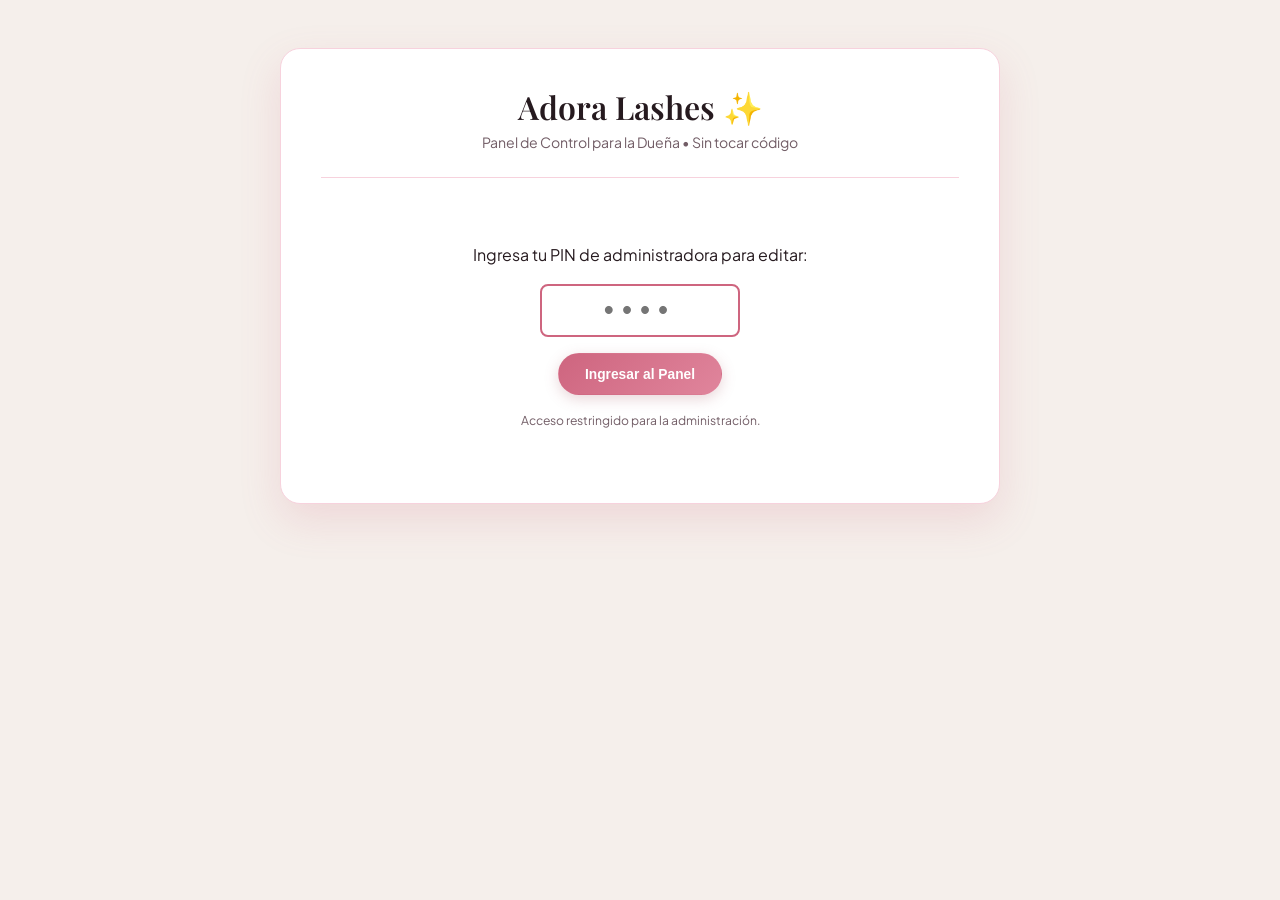
==== commit 838e92e5: "security: Actualizar PIN de administracion a 741963852" ====
--- a/admin.html
+++ b/admin.html
@@ -49,7 +49,7 @@
         <input type="password" id="pinInput" class="pin-input" maxlength="6" placeholder="••••">
         <br>
         <button type="button" id="loginBtn" class="btn btn-primary">Ingresar al Panel</button>
-        <p class="form-help" style="margin-top:1rem">PIN predeterminado: <code>1234</code></p>
+        <p class="form-help" style="margin-top:1rem">Acceso restringido para la administración.</p>
       </div>
 
       <!-- Formulario de Configuración -->
@@ -116,7 +116,7 @@
 
   <script>
     'use strict';
-    const MASTER_PIN = '1234';
+    const MASTER_PIN = '741963852';
     const CONFIG_KEY = 'adoralash_admin_config';
 
     const loginScreen = document.getElementById('loginScreen');
@@ -132,7 +132,7 @@
         adminForm.style.display = 'block';
         loadValues();
       } else {
-        alert('PIN incorrecto. El PIN predeterminado es 1234.');
+        alert('PIN de acceso incorrecto.');
         pinInput.value = '';
         pinInput.focus();
       }
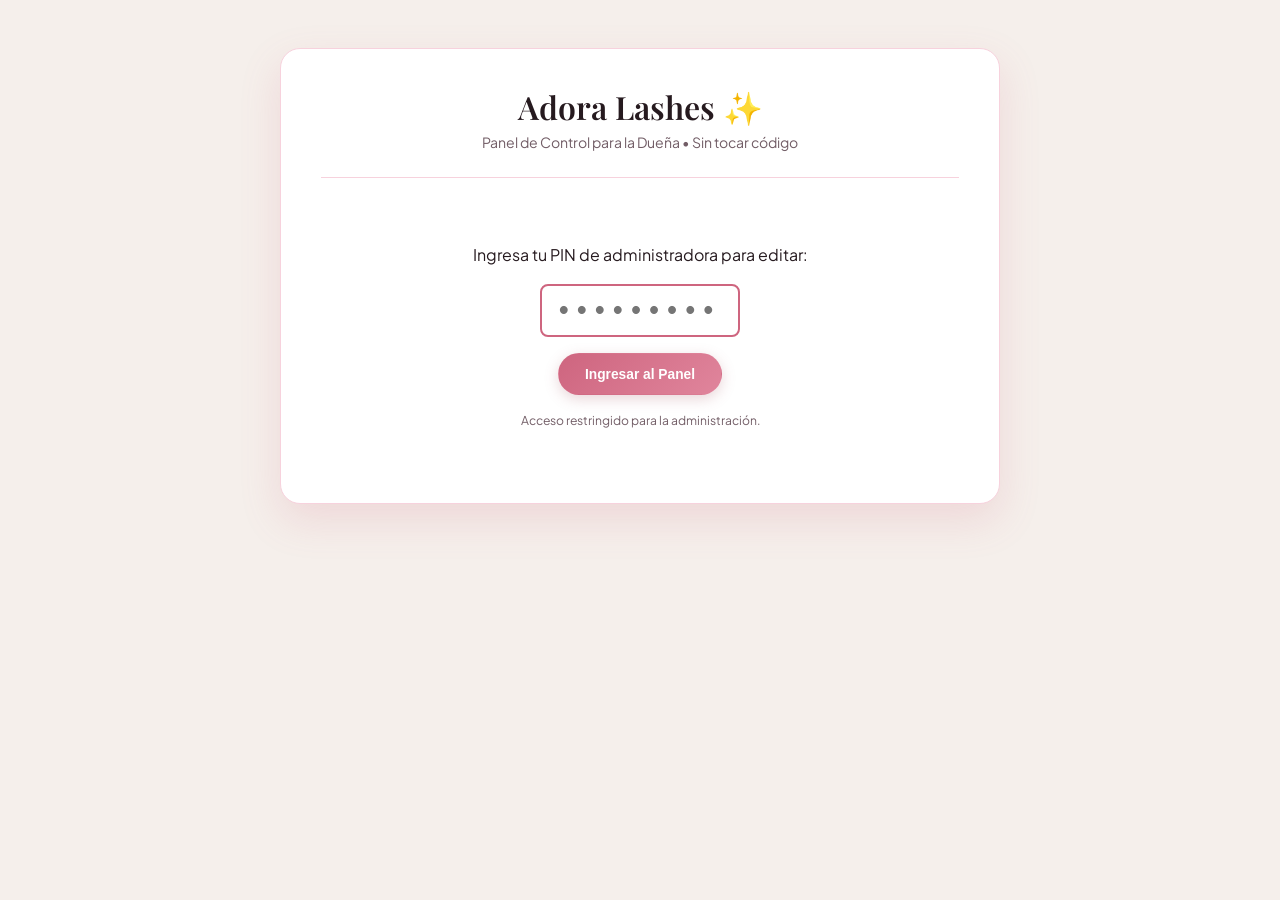
==== commit 4a13c7a4: "fix: Ampliar campo PIN a 20 caracteres para admitir contraseñas largas" ====
--- a/admin.html
+++ b/admin.html
@@ -46,7 +46,7 @@
       <!-- Pantalla de Acceso con PIN -->
       <div id="loginScreen" class="pin-screen">
         <p>Ingresa tu PIN de administradora para editar:</p>
-        <input type="password" id="pinInput" class="pin-input" maxlength="6" placeholder="••••">
+        <input type="password" id="pinInput" class="pin-input" maxlength="20" placeholder="•••••••••">
         <br>
         <button type="button" id="loginBtn" class="btn btn-primary">Ingresar al Panel</button>
         <p class="form-help" style="margin-top:1rem">Acceso restringido para la administración.</p>
